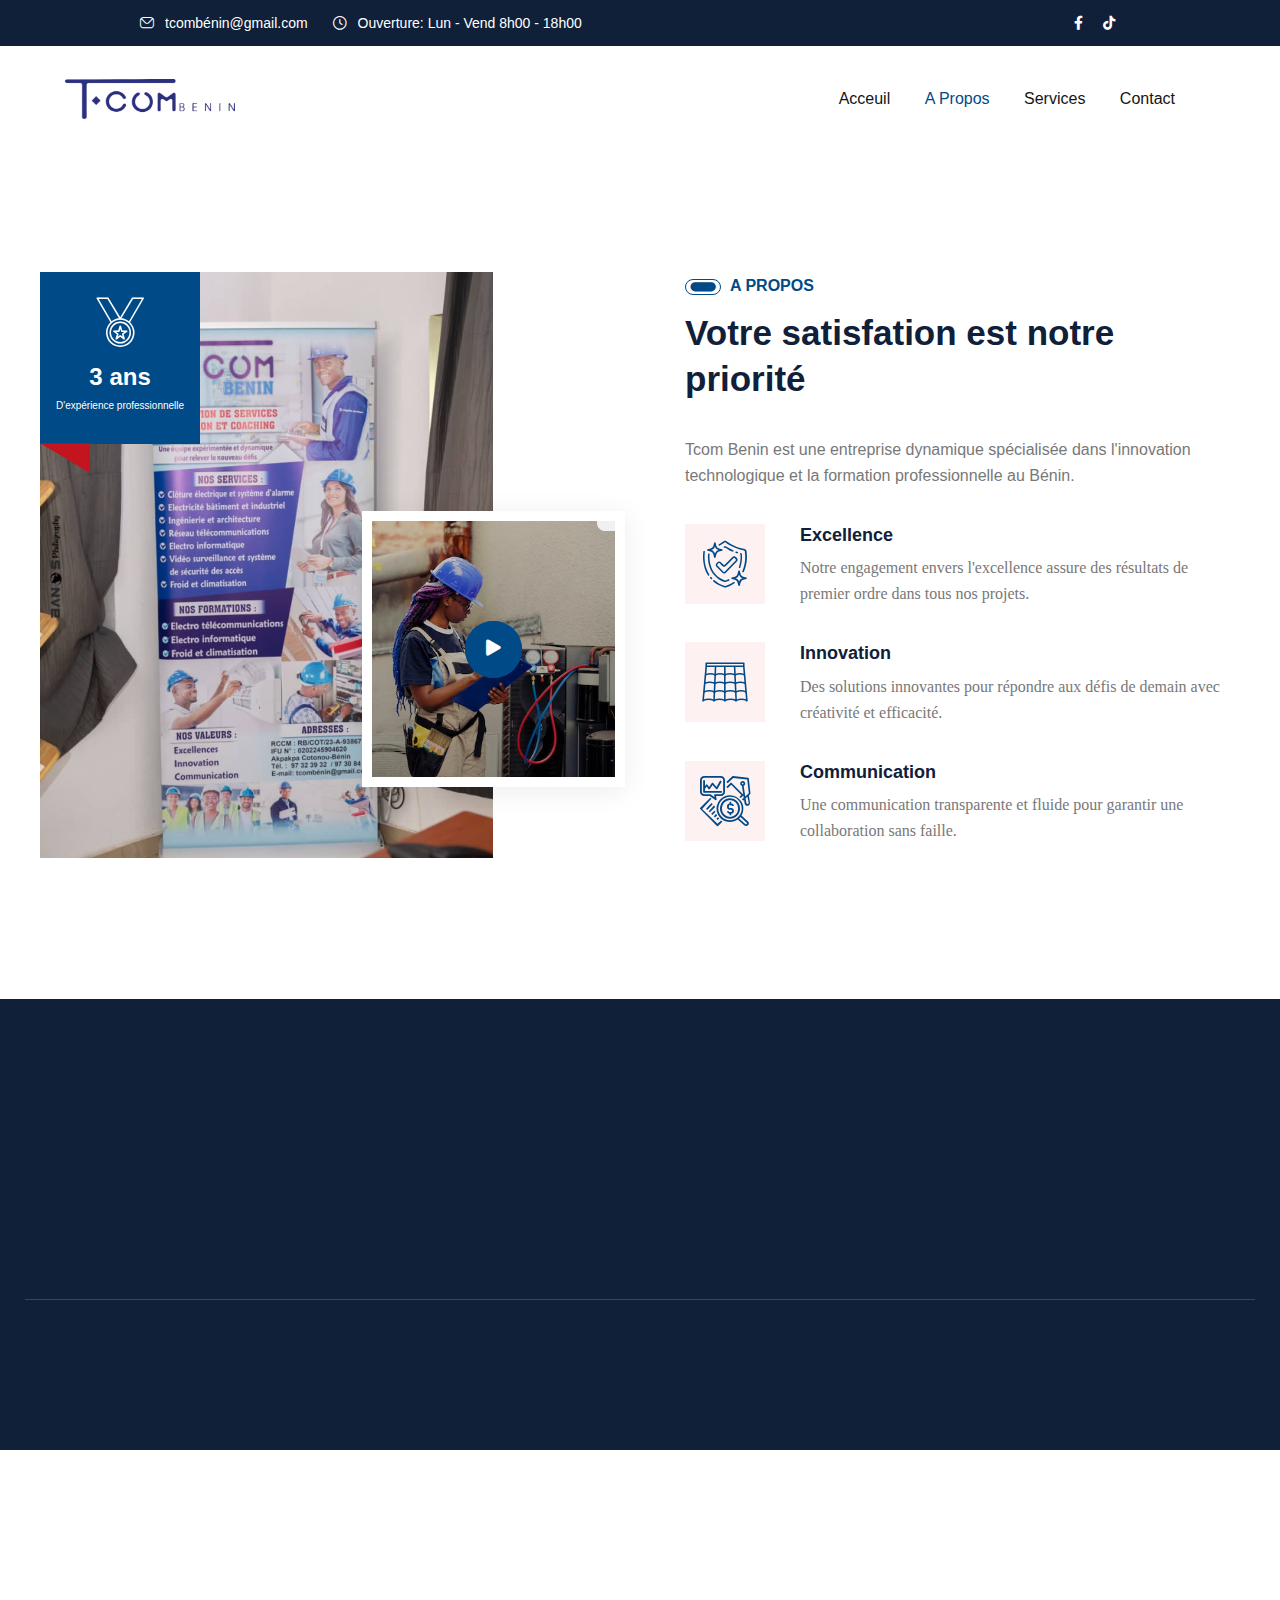
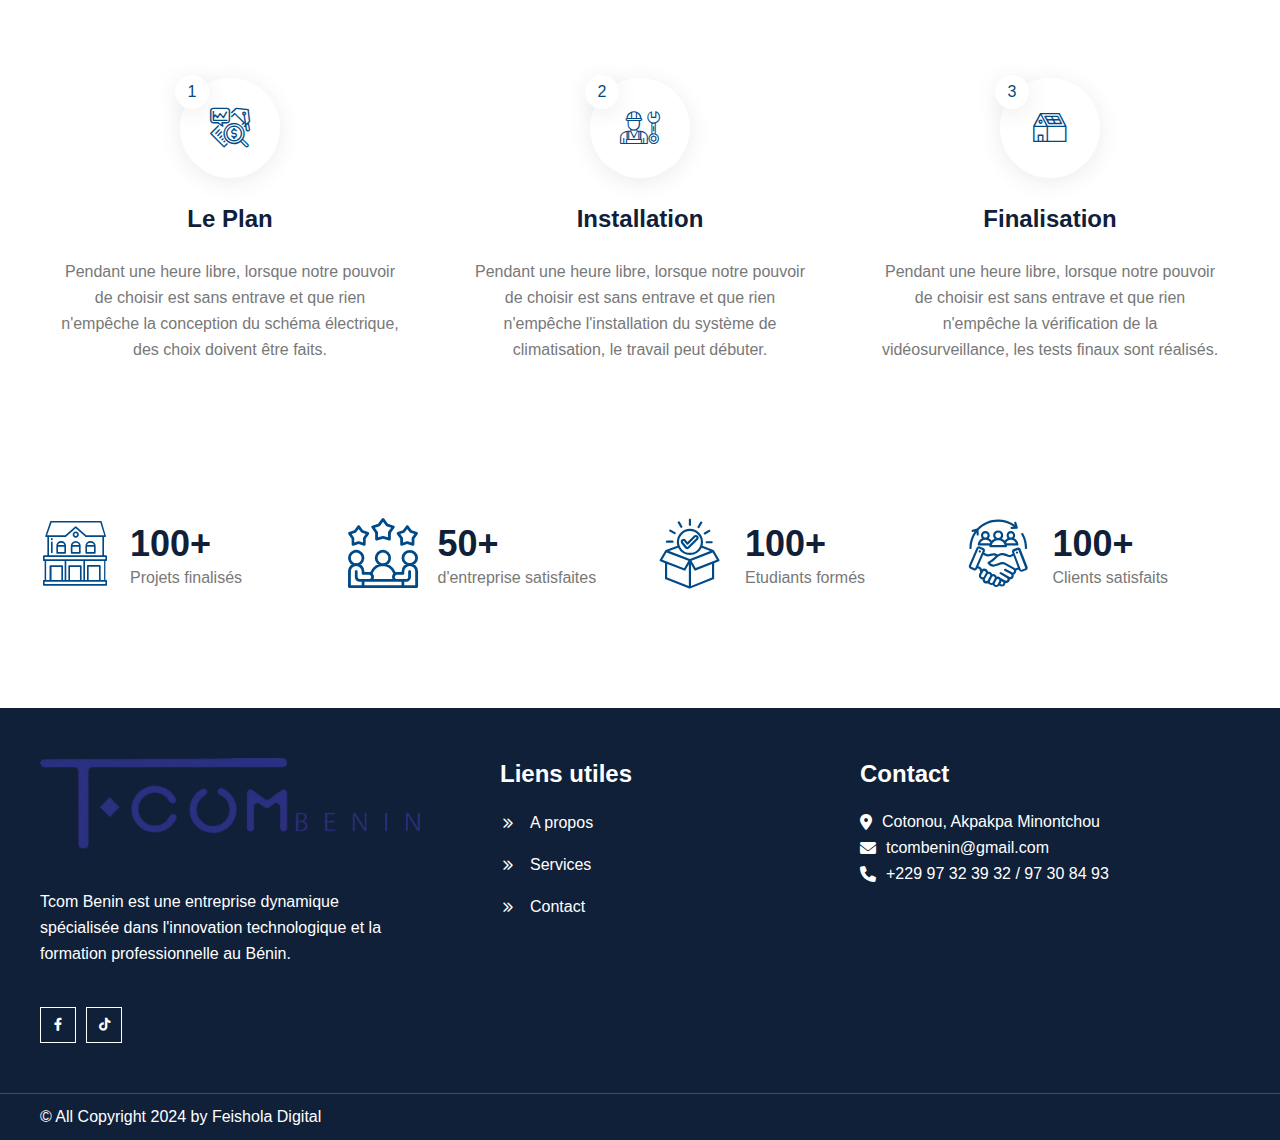
==== about.html @ 0d4f731c "code correcte nouveau reository" ====
<!doctype html>
<html class="no-js" lang="en">

<head>
   <meta charset="utf-8">
   <meta http-equiv="x-ua-compatible" content="ie=edge">
   <title>Tcom Benin</title>
   <meta name="description" content="">
   <meta name="viewport" content="width=device-width, initial-scale=1">

<!-- Place favicon.ico in the root directory -->
<link rel="shortcut icon" type="image/x-icon" href="assets/imgs/logo.png">
   <!-- CSS here -->
   <link rel="stylesheet" href="assets/css/bootstrap.min.css">
   <link rel="stylesheet" href="assets/css/meanmenu.min.css">
   <link rel="stylesheet" href="assets/css/animate.css">
   <link rel="stylesheet" href="assets/css/swiper.min.css">
   <link rel="stylesheet" href="assets/css/slick.css">
   <link rel="stylesheet" href="assets/css/magnific-popup.css">
   <link rel="stylesheet" href="assets/css/fontawesome-pro.css">
   <link rel="stylesheet" href="assets/css/icomoon.css">
   <link rel="stylesheet" href="assets/css/spacing.css">
   <link rel="stylesheet" href="assets/css/main.css">
</head>

<body>


   <!-- preloader start -->

   <!-- Back to top start -->
   <div class="backtotop-wrap cursor-pointer">
      <svg class="backtotop-circle svg-content" width="100%" height="100%" viewBox="-1 -1 102 102">
         <path d="M50,1 a49,49 0 0,1 0,98 a49,49 0 0,1 0,-98" />
      </svg>
   </div>
   <!-- Back to top end -->

   <!-- search area start -->
   
   <div class="body-overlay"></div>
   <!-- search area end -->

   <!-- Offcanvas area start -->
   <div class="fix">
      <div class="offcanvas__info">
         <div class="offcanvas__wrapper">
            <div class="offcanvas__content">
               <div class="offcanvas__top mb-40 d-flex justify-content-between align-items-center">
                  <div class="offcanvas__logo">
                     <a href="dashboard.html">
                        <img src="assets/imgs/logo/logo-white.svg" alt="Header Logo">
                     </a>
                  </div>
                  <div class="offcanvas__close">
                     <button>
                        <i class="fal fa-times"></i>
                     </button>
                  </div>
               </div>
               <div class="offcanvas__search mb-25">
                  <p class="text-white">Lorem ipsum dolor sit amet consectetur adipisicing elit. Voluptatum maxime accusamus corrupti natus obcaecati vitae dignissimos, id officiis similique eos.</p>
               </div>
               <div class="mobile-menu fix mb-40"></div>
               <div class="offcanvas__contact mt-30 mb-20">
                  <h4>Contact Info</h4>
                  <ul>
                     <li class="d-flex align-items-center">
                        <div class="offcanvas__contact-icon mr-15">
                           <i class="fal fa-map-marker-alt"></i>
                        </div>
                        <div class="offcanvas__contact-text">
                           <a target="_blank"
                              href="#">Cotonou, Akpakpa-Minontchou  </a>
                        </div>
                     </li>
                     <li class="d-flex align-items-center">
                        <div class="offcanvas__contact-icon mr-15">
                           <i class="far fa-phone"></i>
                        </div>
                        <div class="offcanvas__contact-text">
                           <a href="tel:+00112233665">+229 97 32 39 32/97 30 84 93</a>
                        </div>
                     </li>
                     <li class="d-flex align-items-center">
                        <div class="offcanvas__contact-icon mr-15">
                           <i class="fal fa-envelope"></i>
                        </div>
                        <div class="offcanvas__contact-text">
                           <a href="#"><span class="mailto:tcombénin@gmail.com">tcombénin@gmail.com</span></a>
                        </div>
                     </li>
                  </ul>
               </div>
               <div class="offcanvas__social">
                  <ul>
                     <li><a href="https://www.facebook.com/p/T-Com-BENIN-100069688412088/?locale=fr_FR&paipv=0&eav=Afa0tBYyDHlYQcsFDEMD-jc7vL5V8ZLTu7v3nD4K1nmJEpiDZ7mxn0xxT_uSsYTU-5E&_rdr"><i class="fab fa-facebook-f"></i></a></li>
                     <li><a href="https://www.tiktok.com/@tcom.benin97"><i class="fab fa-tiktok"></i></a></li>

                  </ul>
               </div>
            </div>
         </div>
      </div>
   </div>
   <div class="offcanvas__overlay"></div>
   <div class="offcanvas__overlay-white"></div>
   <!-- Offcanvas area start -->

   <!-- Header area start -->
   <header>
      <div class="container-fluid bg-color-1">
         <div class="header-top">
            <div class="header-top-contact-info">
               <span class="email p-relative"><a href="tcombénin@gmail.com">tcombénin@gmail.com</a></span>
               <span class="time p-relative">Ouverture: Lun - Vend 8h00 - 18h00</span>
            </div>
            <div class="header-top-socials">
               <span><a href="https://www.facebook.com/p/T-Com-BENIN-100069688412088/?locale=fr_FR&paipv=0&eav=Afa0tBYyDHlYQcsFDEMD-jc7vL5V8ZLTu7v3nD4K1nmJEpiDZ7mxn0xxT_uSsYTU-5E&_rdr"><i class="fab fa-facebook-f"></i></a></span>
               <span><a href="https://www.tiktok.com/@tcom.benin97"><i class="fab fa-tiktok"></i></a></span>
            </div>
         </div>
      </div>
      <div id="header-sticky" class="header-area">
         <div class="large-container">
            <div class="mega-menu-wrapper">
               <div class="header-main">
                  <div class="header-left">
                     <div class="header-logo">
                        <a href="index.html">
                           <img src="assets/imgs/logo.png" alt="header logo">
                        </a>
                     </div>                     
                  </div>                  
                  <div class="header-right d-flex justify-content-end">
                     <div class="mean__menu-wrapper d-none d-lg-block">
                        <div class="main-menu">
                           <nav id="mobile-menu">
                              <ul>
                                 <li >
                                    <a href="index.html">Acceuil</a>
                                    
                                 </li>  
                                 <li class="has-dropdown active">
                                    <a href="about.html">A Propos</a>
                                 </li>  
                                 <li>
                                    <a href="services.html">Services</a>
                                    
                                 </li>                           
                                  
                                 <li>
                                    <a href="contact.html">Contact</a>
                                 </li>                                
                              </ul>
                           </nav>
                           <!-- for wp -->
                           <div class="header__hamburger ml-50 d-none">
                              <button type="button" class="hamburger-btn offcanvas-open-btn">
                                 <span>01</span>
                                 <span>01</span>
                                 <span>01</span>
                              </button>
                           </div>
                        </div>
                     </div>
                     
                                    
                     <div class="header-action">
                        <div class="header-link-1">
                          <div class="icon">
                           <i class="fal fa-phone-volume"></i>
                          </div>
                          <div class="content">
                           <span>Contactez-nous</span>
                              <h6><a href="tel:+22997323932">+229 97 32 39 32/ 97 30 84 93</a></h6>
                          </div>
                        </div>
                     </div>
                     <div class="header__hamburger d-xl-none my-auto">
                        <div class="sidebar__toggle">
                           <a class="bar-icon" href="javascript:void(0)">
                              <i class="fa-light fa-bars-sort"></i>
                           </a>
                        </div>
                     </div>
                  </div>
               </div>
            </div>
         </div>
      </div>
   </header>
   <!-- Header area end --> 


 <main>
   
 <!-- Breadcrumb area start --> 

 <!-- Breadcrumb area end --> 


 <!-- About us area start --> 
<section class="about-us-section section-space p-relative">
   <div class="shape-area">
      <div class="shape-1" data-background="assets/imgs/bg/bg-shape-1.png"></div>
      <div class="shape-2 quote-animation" data-background="assets/imgs/shapes/shape-7.png"></div>
      <div class="shape-3 quote-animation" data-background="assets/imgs/shapes/shape-8.png"></div>
   </div>
   <div class="small-container">
      <div class="row g-4">
         <div class="col-xxl-6 col-xl-6 col-lg-6">
            <!-- image area start -->
            <div class="about-us-image-area p-relative wow fadeInRight" data-wow-delay=".5s">
               <div class="border-shape" data-background="assets/imgs/shapes/shape-6.png"></div>
               <figure class="image-1">
                  <img src="assets/imgs/about/about4.png" alt="">
               </figure>
               <div class="image-2-area">
                  <div class="image-2 p-relative">
                     <img src="assets/imgs/about/tcom6.png" alt="">  
                     <div class="play-btn">
                        <div class="video_player_btn">
                           <a href="assets/imgs/about/tcom.mp4" class="popup-video"><i class="icon-play"></i></a>
                       </div>
                     </div>                                 
                  </div>                  
               </div>
               <div class="working-area float-bob-y">
                 <div class="inner p-relative">
                     <div class="icon-box">
                        <i class="icon-prize"></i>
                        <h4><span class="counter">4</span> ans</h4>
                        <p class="exp">D'expérience professionnelle</p>
                     </div>
                 </div>
               </div>
            </div>
            <!-- image area end -->
         </div>
         <div class="col-xxl-6 col-xl-6 col-lg-6">
            <!-- .content start -->
            <div class="about-us-content-area p-relative z-1 pl-30">
               <div class="title-box mb-35 wow fadeInLeft" data-wow-delay=".5s">
                  <span class="section-sub-title">A propos</span>
                  <h3 class="section-title mt-10">Votre satisfation est notre priorité</h3>
               </div>
               <p class="mb-35 wow fadeInLeft" data-wow-delay=".5s">Tcom Benin est une entreprise dynamique spécialisée dans l'innovation technologique et la formation professionnelle au Bénin.</p>
               <div class="icon-box mb-20 wow fadeInLeft" data-wow-delay=".8s">
                  <div class="icon">
                     <i class="icon-roof-9"></i>
                  </div>
                  <div class="content">
                     <h5><a>Excellence</a></h5>
                     <p>Notre engagement envers l'excellence assure des résultats de premier ordre dans tous nos projets.</p>
                  </div>
               </div>
               <div class="icon-box mb-20 wow fadeInLeft" data-wow-delay=".9s">
                  <div class="icon">
                     <i class="icon-roof"></i>
                  </div>
                  <div class="content">
                     <h5><a>Innovation</a></h5>
                     <p>Des solutions innovantes pour répondre aux défis de demain avec créativité et efficacité.</p>
                  </div>
               </div>
               <div class="icon-box mb-20 wow fadeInLeft" data-wow-delay=".9s">
                  <div class="icon">
                     <i class="icon-dollar-tag"></i>
                  </div>
                  <div class="content">
                     <h5><a>Communication</a></h5>
                     <p>Une communication transparente et fluide pour garantir une collaboration sans faille.</p>
                  </div>
               </div>
               
            </div>
            <!-- .content end -->
         </div>
      </div>
   </div>
</section>

 <!-- About us area end --> 


 <!-- Choose area start --> 
 <section class="choose-section bg-color-1 section-space-top p-relative bnm">
   <div class="bg-image" data-background="assets/imgs/bg/choose-bg.png"></div>
   <div class="shape-image" data-background="assets/imgs/shapes/shape-15.png"></div>
   <div class="small-container">      
      <div class="row g-4">
         <div class="col-xxl-6 col-xl-6 col-lg-6 p-relative hj">
            <div class="title-box mb-10 wow fadeInLeft" data-wow-delay=".5s">
               <span class="section-sub-title">Pourquoi nous choisir</span>
               <h3 class="section-title mt-10">Avec nous, vous aurez :</h3>
            </div>
            </div>
             <!-- block -->
          
            <!-- block -->
          <div class="row">
            <div class="col-md-6">
               <div class="choose-area-icon-box mb-15 wow fadeInRight" data-wow-delay=".7s">
                  <div class="icon-box p-relative">
                     <i class="icon-target"></i>
                  </div>
                  <div class="content">
                     <h5><a href="services.html">Des professionnels de qualités à votre service</a></h5>
                     <p>Des experts qualifiés à votre disposition pour un service irréprochable.</p>
                  </div>
              </div>
              
            </div>
            <div class="col-md-6">
               <div class="choose-area-icon-box mb-15 wow fadeInRight" data-wow-delay=".7s">
                  <div class="icon-box p-relative">
                     <i class="icon-target"></i>
                  </div>
                  <div class="content">
                     <h5><a href="services.html">Un service après-vente qui Vérifie votre Satisfaction</a></h5>
                     <p>Un suivi attentif et une assistance continue pour garantir votre entière satisfaction.</p>
                  </div>
              </div>
              
            </div>

          </div>
          <hr>
          <div class="row">
            <div class="col-md-6">
               <div class="choose-area-icon-box mb-15 wow fadeInRight" data-wow-delay=".7s">
                  <div class="icon-box p-relative">
                     <i class="icon-target"></i>
                  </div>
                  <div class="content">
                     <h5><a href="services.html">Matériaux de Qualité Supérieure</a></h5>
                     <p>Des composants robustes pour assurer une performance durable et fiable.</p>
                  </div>
              </div>
              
            </div>
            <div class="col-md-6">
               <div class="choose-area-icon-box mb-15 wow fadeInRight" data-wow-delay=".7s">
                  <div class="icon-box p-relative">
                     <i class="icon-target"></i>
                  </div>
                  <div class="content">
                     <h5><a href="services.html">Des Coûts Abordables</a></h5>
                     <p>Des solutions efficaces pour tous les systèmes d'énergie et de sécurité à des coûts abordables.</p>
                  </div>
              </div>
              
            </div>

          </div>
            <!-- block -->
           
          
            <!-- block -->
       
         
      </div>
   </div>
 </section>
 <!-- Choose area end --> 


 <!-- Work process area start --> 
 <section class="work-process-section section-space p-relative" data-background="assets/imgs/bg/process-bg.png">

   <div class="small-container">
      <div class="title-box text-center mb-60 wow fadeInLeft" data-wow-delay=".5s">
         <span class="section-sub-title">Processus de travail</span>
      </div>
      <div class="row g-4">
         <div class="col-xxl-4 col-xl-4 col-lg-4">
            <div class="work-process-box text-center ">
               <div class="icon-box p-relative">
                  <i class="icon-dollar-tag"></i>
                  <span>1</span>
               </div>
               <div class="content">
                  <h4 class="pt-25 pb-25">Le Plan</h4>
                  <p>Pendant une heure libre, lorsque notre pouvoir de choisir est sans entrave et que rien n'empêche la conception du schéma électrique, des choix doivent être faits.</p>
               </div>
            </div>
         </div>
         <!-- block -->
         <div class="col-xxl-4 col-xl-4 col-lg-4">
            <div class="work-process-box text-center ">
               <div class="icon-box p-relative">
                  <i class="icon-engineer"></i>
                  <span>2</span>
               </div>
               <div class="content">
                  <h4 class="pt-25 pb-25">Installation </h4>
                  <p>Pendant une heure libre, lorsque notre pouvoir de choisir est sans entrave et que rien n'empêche l'installation du système de climatisation, le travail peut débuter.</p>
               </div>
            </div>
         </div>
         <!-- block -->
         <div class="col-xxl-4 col-xl-4 col-lg-4">
            <div class="work-process-box text-center ">
               <div class="icon-box p-relative">
                  <i class="icon-home"></i>
                  <span>3</span>
               </div>
               <div class="content">
                  <h4 class="pt-25 pb-25">Finalisation </h4>
                  <p>Pendant une heure libre, lorsque notre pouvoir de choisir est sans entrave et que rien n'empêche la vérification de la vidéosurveillance, les tests finaux sont réalisés.</p>
               </div>
            </div>
         </div>
         <!-- block -->
      </div>
   </div>
 </section>
 <!-- Work process area end --> 
 <!-- Icon box counter area start --> 
 <section class="icon-box-counter-section projet">
   <div class="small-container">
      <div class="row g-4">
         <div class="col-xxl-3 col-xl-3 col-lg-6 col-md-6">
            <div class="icon-box-counter-area">
               <div class="icon-box">
                  <i class="icon-home-1"></i>
               </div>
               <div class="content">
                  <h3><span class="counter">100</span>+</h3>
                  <span class="text-1">Projets finalisés</span>
               </div>
            </div>
         </div>
         <!-- block -->
         <div class="col-xxl-3 col-xl-3 col-lg-6 col-md-6">
            <div class="icon-box-counter-area">
               <div class="icon-box">
                  <i class="icon-team"></i>
               </div>
               <div class="content">
                  <h3><span class="counter">50</span>+</h3>
                  <span class="text-1">d'entreprise satisfaites</span>
               </div>
            </div>
         </div>
         <!-- block -->
         <div class="col-xxl-3 col-xl-3 col-lg-6 col-md-6">
            <div class="icon-box-counter-area">
               <div class="icon-box">
                  <i class="icon-prize-box"></i>
               </div>
               <div class="content">
                  <h3><span class="counter">100</span>+</h3>
                  <span class="text-1">Etudiants formés</span>
               </div>
            </div>
         </div>
         <!-- block -->
         <div class="col-xxl-3 col-xl-3 col-lg-6 col-md-6">
            <div class="icon-box-counter-area">
               <div class="icon-box">
                  <i class="icon-team-1"></i>
               </div>
               <div class="content">
                  <h3><span class="counter">100</span>+</h3>
                  <span class="text-1">Clients satisfaits</span>
               </div>
            </div>
         </div>
         <!-- block -->
      </div>
   </div>
 </section>
 <!-- Icon box counter area end -->
 </main>     

    <!-- Footer area start -->
    <footer>
      <div class="footer-main bg-color-1">
         <div class="footer-top section-space-medium">
            <div class="small-container">
               <div class="row g-4">
                  <div class="col-xxl-4 col-xl-4 col-lg-4 col-md-6">
                     <div class="footer-widget-1">
                        <figure class="image">
                           <img src="assets/imgs/logo.png" alt="">
                        </figure>
                        <p class="mt-40 mb-40">
                           Tcom Benin est une entreprise dynamique spécialisée dans l'innovation technologique et la formation professionnelle au Bénin.
                        </p>
                        <div class="footer-socials">
                           <span><a href="https://www.facebook.com/p/T-Com-BENIN-100069688412088/?locale=fr_FR&paipv=0&eav=Afa0tBYyDHlYQcsFDEMD-jc7vL5V8ZLTu7v3nD4K1nmJEpiDZ7mxn0xxT_uSsYTU-5E&_rdr"><i class="fab fa-facebook-f"></i></a></span>
                           <span><a href="https://www.tiktok.com/@tcom.benin97"><i class="fab fa-tiktok"></i></a></span>
                           
                        </div>
                     </div>
                  </div>
                  <div class="col-xxl-4 col-xl-4 col-lg-4 col-md-6">
                     <div class="footer-widget-2 pl-50">
                        <h4 class="mb-20 footer-title">Liens utiles</h4>
                        <ul class="service-list">
                           <li><a href="about.html">A propos</a></li>
                           <li><a href="services.html">Services</a></li>
                           <li><a href="contact.html">Contact</a></li>
                            
                        </ul>
                     </div>
                  </div>
                  
                  <div class="col-xxl-4 col-xl-4 col-lg-4 col-md-6">
                     <div class="footer-widget-4 pr-30">
                        <h4 class="mb-20 footer-title">Contact</h4>
                        <div class="ic"> <i  class="fas fa-location-dot  txtc"></i> <span class="txtc">Cotonou, Akpakpa Minontchou</span></div>
                        <div class="ic"> <i  class="fas fa-envelope  txtc"></i> <span class="txtc">tcombenin@gmail.com</span></div>
                        <div class="ic"> <i  class="fas fa-phone  txtc"></i> <span class="txtc">+229 97 32 39 32 / 97 30 84 93</span></div>
                        
                        <p></p>
                        <p></p>
                         
                     </div>
                  </div>
               </div>
            </div>
         </div>
         <div class="small-container">
            <div class="footer-bottom pt-10 pb-10">
               <div class="left-area">
                  <span>© All Copyright 2024 by <a href="#">Feishola Digital</a></span>
               </div>
              
            </div> 
         </div>     
      </div>
   </footer>
   <!-- Footer area end -->
   

   <!-- JS here -->
   <script src="assets/js/jquery-3.6.0.min.js"></script>
   <script src="assets/js/waypoints.min.js"></script>
   <script src="assets/js/bootstrap.bundle.min.js"></script>
   <script src="assets/js/meanmenu.min.js"></script>
   <script src="assets/js/swiper.min.js"></script>
   <script src="assets/js/slick.min.js"></script>
   <script src="assets/js/magnific-popup.min.js"></script>
   <script src="assets/js/counterup.js"></script>
   <script src="assets/js/wow.js"></script>
   <script src="assets/js/main.js"></script>

</body>

</html>
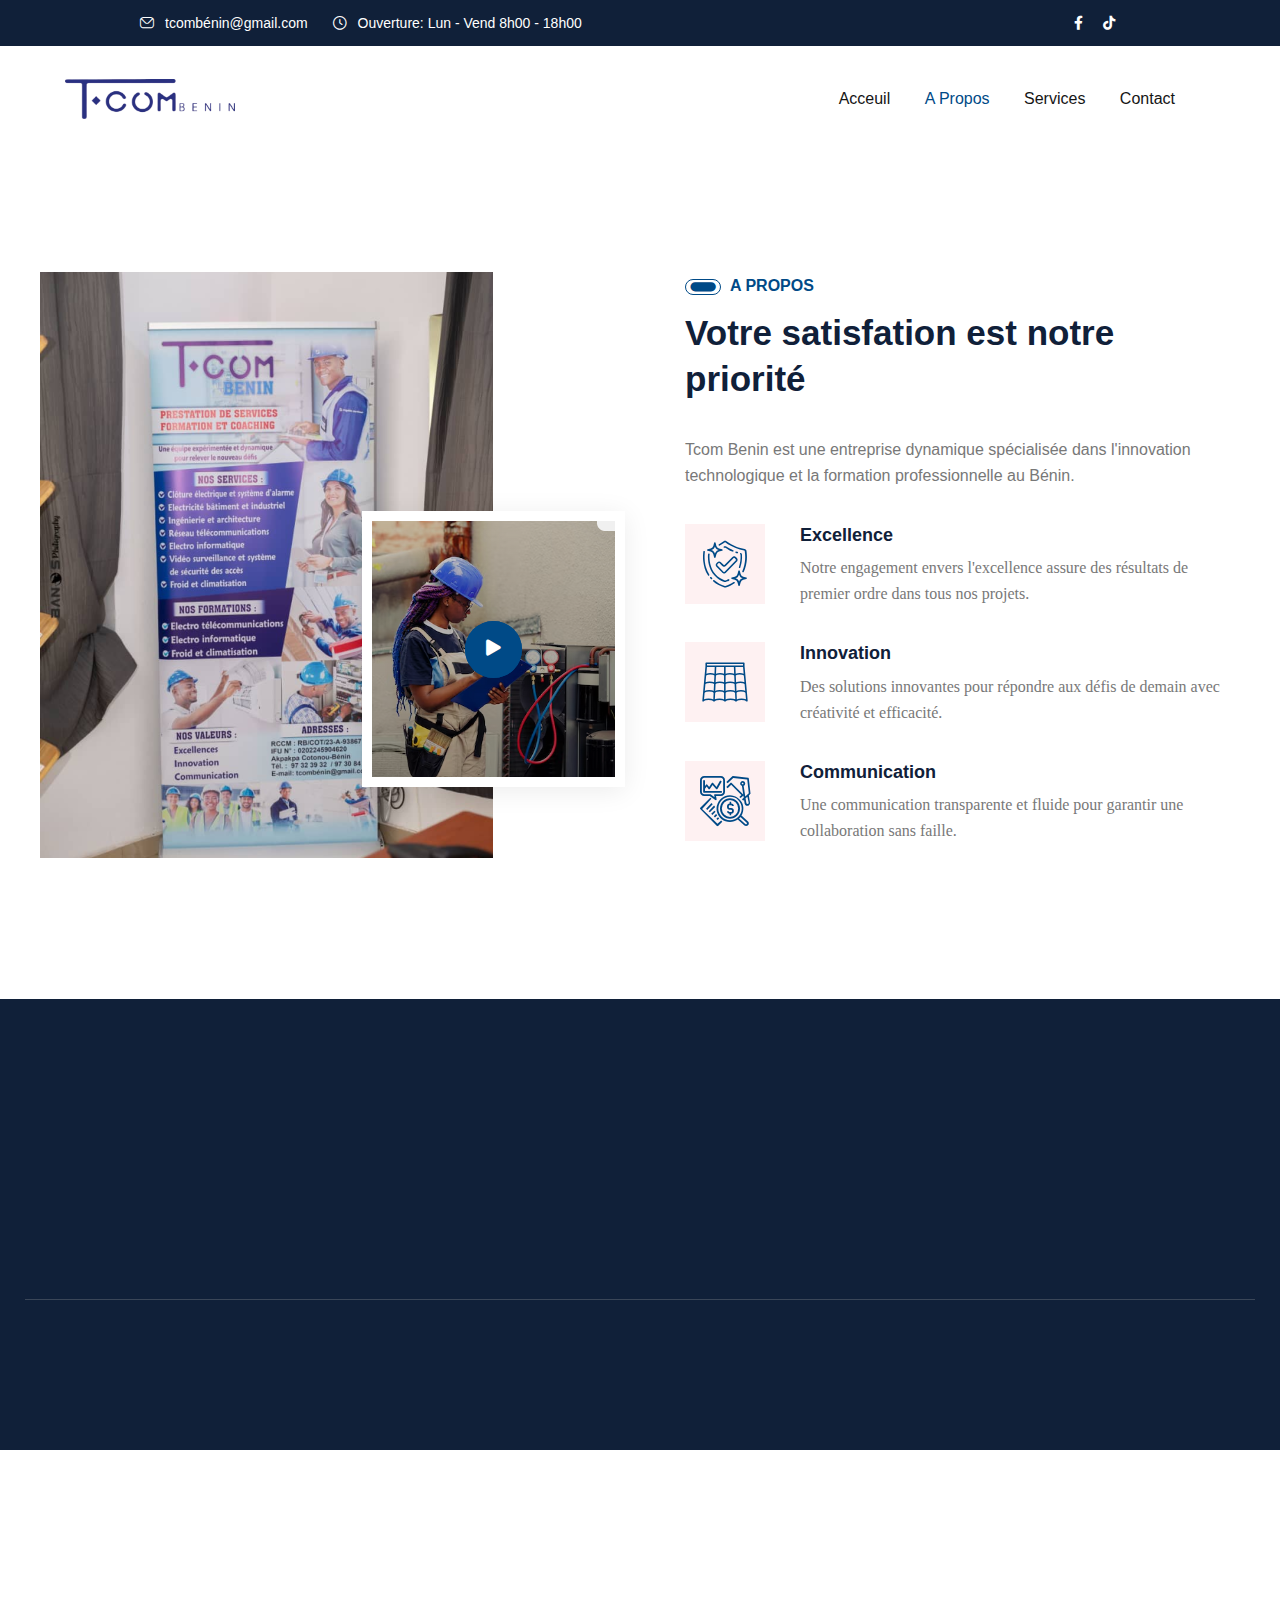
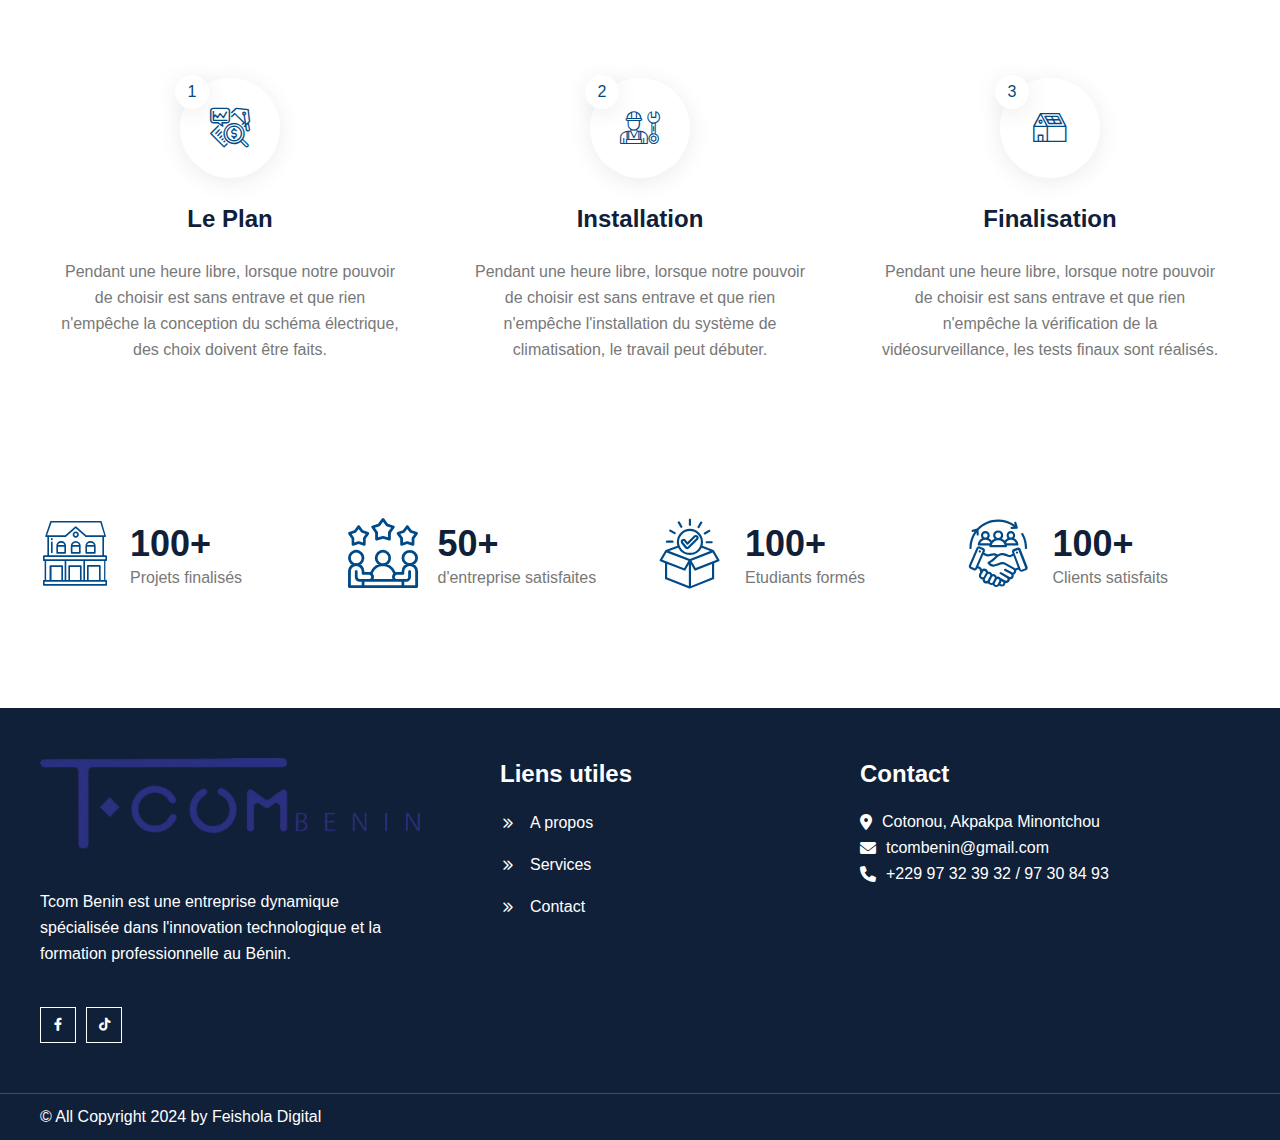
==== commit eb3f7e81: "code correcte nouveau reository partie pdg corriger" ====
--- a/about.html
+++ b/about.html
@@ -49,7 +49,7 @@
                <div class="offcanvas__top mb-40 d-flex justify-content-between align-items-center">
                   <div class="offcanvas__logo">
                      <a href="dashboard.html">
-                        <img src="assets/imgs/logo/logo-white.svg" alt="Header Logo">
+                        <img src="assets/imgs/logo.png" alt="Header Logo">
                      </a>
                   </div>
                   <div class="offcanvas__close">
@@ -58,9 +58,7 @@
                      </button>
                   </div>
                </div>
-               <div class="offcanvas__search mb-25">
-                  <p class="text-white">Lorem ipsum dolor sit amet consectetur adipisicing elit. Voluptatum maxime accusamus corrupti natus obcaecati vitae dignissimos, id officiis similique eos.</p>
-               </div>
+               
                <div class="mobile-menu fix mb-40"></div>
                <div class="offcanvas__contact mt-30 mb-20">
                   <h4>Contact Info</h4>
@@ -226,15 +224,7 @@
                      </div>                                 
                   </div>                  
                </div>
-               <div class="working-area float-bob-y">
-                 <div class="inner p-relative">
-                     <div class="icon-box">
-                        <i class="icon-prize"></i>
-                        <h4><span class="counter">4</span> ans</h4>
-                        <p class="exp">D'expérience professionnelle</p>
-                     </div>
-                 </div>
-               </div>
+              
             </div>
             <!-- image area end -->
          </div>
--- a/assets/css/main.css
+++ b/assets/css/main.css
@@ -557,6 +557,9 @@
 /*----------------------------------------
     Body Overlay 
 -----------------------------------------*/
+body{
+  overflow: hidden;
+}
 .body-overlay {
   background-color: #151515;
   height: 100%;
@@ -1192,6 +1195,21 @@
 /*----------------------------------------*/
 /*  PRELOADER CSS START
 /*----------------------------------------*/
+
+/* texte formation*/
+
+@media (max-width: 768px) {
+  .responsive-text {
+      font-size: 1.2rem; /* Réduction de la taille du texte pour les écrans moyens */
+  }
+}
+
+@media (max-width: 480px) {
+  .responsive-text {
+      font-size: 1rem; /* Réduction de la taille du texte pour les petits écrans */
+  }
+}
+
 #preloader {
   position: fixed;
   width: 100%;
